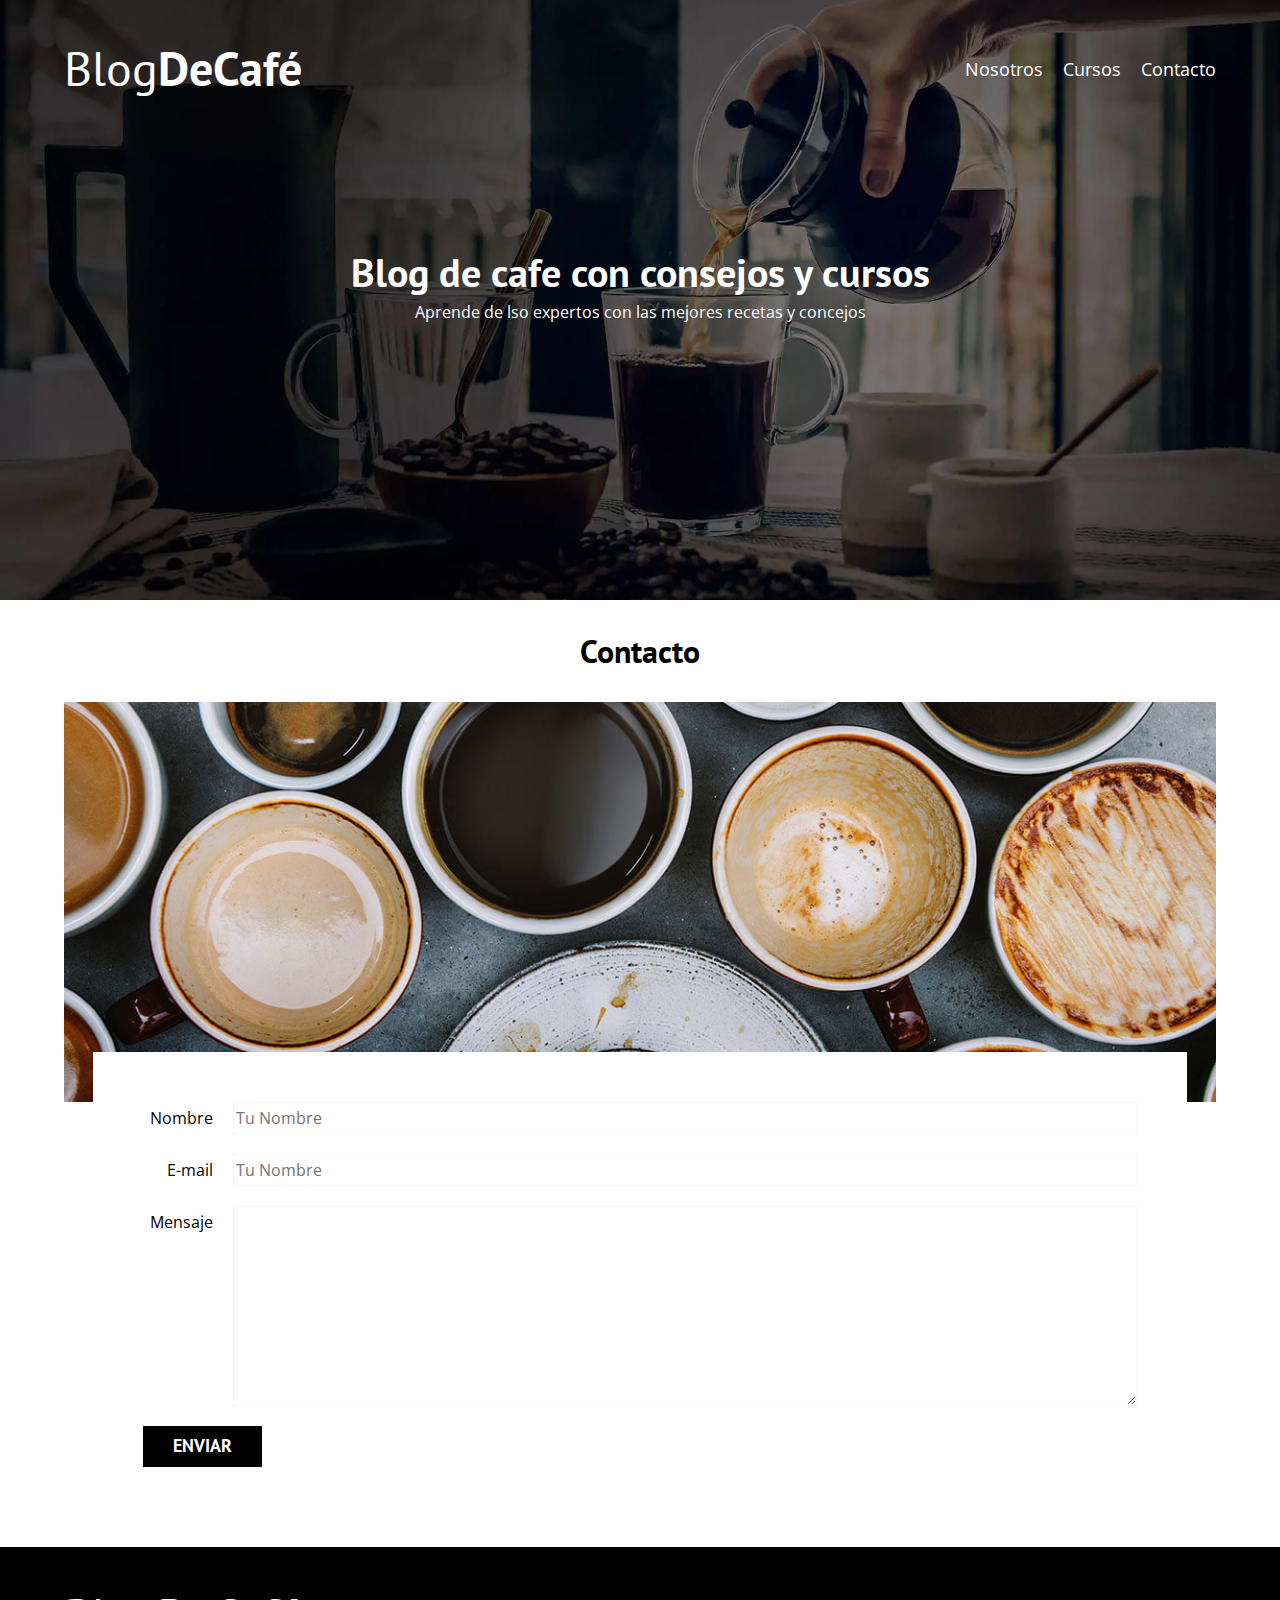
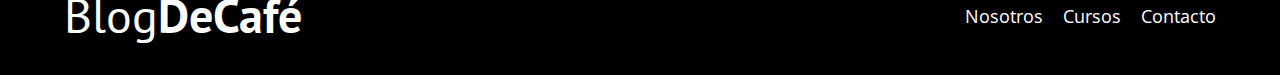
==== contacto.html @ b0f48d63 "Se crea proyecto de blog de cafe" ====
<!DOCTYPE html>
<html lang="en">

<head>
    <meta charset="UTF-8">
    <meta http-equiv="X-UA-Compatible" content="IE=edge">
    <meta name="viewport" content="width=device-width, initial-scale=1.0">
    <title>Blog-Coffee</title>
    <link rel="icon" href="img/logo-coffee.png">
    <link rel="prefetch" href="cursos.html" as="document">
    <link rel="preload" href="css/normalize.css" as="style">
    <link rel="stylesheet" href="css/normalize.css">
    <link rel="preload"
        href="https://fonts.googleapis.com/css2?family=Open+Sans&family=PT+Sans:wght@400;700&display=swap"
        crossorigin="crossorigin" as="font">
    <link href="https://fonts.googleapis.com/css2?family=Open+Sans&family=PT+Sans:wght@400;700&display=swap"
        rel="stylesheet">
    <link rel="preload" href="css/css.css" as="style">
    <link rel="stylesheet" href="css/css.css">
    <link rel="preload" href="img/blog1.jpg" as="image">
</head>

<body>
    <header class="header">
        <div class="contenedor">
            <div class="barra">
                <a href="index.html" class="logo">
                    <h1 class="logo__nombre no-margin centrar-texto">Blog<span class="logo__blod">DeCafé</span></h1>
                </a>
                <nav class="navegacion">
                    <a href="nosotros.html" class="navegacion__enlaces">Nosotros</a>
                    <a href="cursos.html" class="navegacion__enlaces">Cursos</a>
                    <a href="contacto.html" class="navegacion__enlaces">Contacto</a>
                </nav>
            </div>
        </div>
        <div class="header__texto">
            <h2 class="no-margin">Blog de cafe con consejos y cursos</h2>
            <p class="no-margin">Aprende de lso expertos con las mejores recetas y concejos</p>
        </div>
    </header>

    <main class="contenedor">
        <h3 class="centrar-texto">Contacto</h3>


        <div class="contacto-bg"> </div>
        <form class="formulario">
            <div class="campo">
                <label class="campo__label" for="nombre">Nombre</label>
                <input class="campo__field" type="text" placeholder="Tu Nombre" id="nombre">
            </div>
            <div class="campo">
                <label class="campo__label" for="email">E-mail</label>
                <input class="campo__field" type="email" placeholder="Tu Nombre" id="email">
            </div>
            <div class="campo">
                <label class="campo__label" for="mensaje">Mensaje</label>
                <textarea class="campo__field campo__field--textarea" id="mensaje"></textarea>

            </div>
            <div class="campo">
                <input type="submit" value="Enviar" class="boton boton--primario">
            </div>
        </form>


    </main>
    <footer class="footer">
        <div class="contenedor">
            <div class="barra">
                <a href="index.html" class="logo">
                    <h1 class="logo__nombre no-margin centrar-texto">Blog<span class="logo__blod">DeCafé</span></h1>
                </a>
                <nav class="navegacion">
                    <a href="nosotros.html" class="navegacion__enlaces">Nosotros</a>
                    <a href="cursos.html" class="navegacion__enlaces">Cursos</a>
                    <a href="contacto.html" class="navegacion__enlaces">Contacto</a>
                </nav>
            </div>
        </div>

    </footer>
    <script src="js/modernizr.js"></script>
    <script src="js/scripts.js"></script>

</body>

</html>
---- css/css.css ----
:root {
  --fuenTeHeading: "PT Sans", sans-serif;
  --fuenteParrafos: "Open Sans", sans-serif;
  --primario: #784d3c;
  --gris: #f5f3f3;
  --blanco: #ffffff;
  --negro: #000000;
}

html {
  box-sizing: border-box;
  font-size: 62.5%;
}

*,
*:before,
*:after {
  box-sizing: inherit;
}

body {
  font-family: var(--fuenteParrafos);
  font-size: 1.6rem;
  line-height: 2;
}

.contenedor {  
  width: min(90%, 120rem);
  margin: 0 auto;
}
/*GLOBALES*/
a {
  text-decoration: none;
}

h1,
h2,
h3,
h4 {
  font-family: var(--fuenTeHeading);
  line-height: 1.2;
}

h1 {
  font-size: 4.8rem;
}

h2 {
  font-size: 4rem;
}

h3 {
  font-size: 3.2rem;
}

h4 {
  font-size: 2.8rem;
}

img {
    max-width:100%;
}

/**UTILIDADES**/
.no-margin {
    margin: 0;
}

.no-padding {
    padding: 0;
}

.centrar-texto {
    text-align: center;
}

/**HEADER**/
.webp .header {
background-image: url(../img/banner.webp);
}
.no.webp .header {
  background-image: url(../img/banner.jpg);
}
.header {  
    height: 60rem;
    background-size: cover;
    background-repeat: no-repeat;
    background-position: center center;

}

.header__texto {
    color: var(--blanco);
    text-align: center;
    margin-top: 5rem;
}
@media (min-width: 768px) {
    .header__texto {
        margin-top: 15rem;
    }
} 

@media (min-width: 768px) {
    .barra {
        display: flex;
        justify-content: space-between;
        align-items: center;
        
    }
    
} 
.barra {
  padding-top: 4rem;
}

.logo {
    color: var(--blanco); 
}
.logo__nombre {
   font-weight: 400; 
}

.logo__blod {
    font-weight: 700;
}

@media (min-width: 768px) {
    .navegacion {
      display: flex;
      gap: 2rem;
    }
} 

.navegacion__enlaces {
    display: block;
    text-align: center;
    font-size: 1.8rem;
    color: var(--blanco);
}



@media (min-width: 768px) {
    .contenido-principal {
      display: grid;
      grid-template-columns: 2fr 1fr;
      column-gap: 4rem;
    }
} 
 
.entrada {
  border-bottom: 1px solid var(--gris) ;
  margin-bottom: 2rem;
}

.entrada:last-of-type {
  border: none;
  margin-bottom: 0;
}

.boton {
  display: block;
  font-family: var(--fuenTeHeading);
  color: var(--blanco);
  text-align: center;
  padding: 1rem 3rem;
  font-size: 1.8rem;
  text-transform: uppercase;
  font-weight: 700;
  margin-bottom: 2rem;
  border: none;
}
@media (min-width: 768px) {
 .boton {
   display: inline-block;
 }
    
} 
.boton:hover {
  cursor: pointer;
}
.boton--primario {
  background-color: var(--negro);
}

.boton--secundario {
  background-color: var(--primario);
}

.cursos {
  list-style: none;
}
.widget--curso {
  border-bottom: 1px solid var(--primario);

}

.widget--curso:last-of-type {
  border: none;
  margin-bottom: 0;
}
.widget--curso__label {
font-family: var(--fuenTeHeading);
font-family: bold;
}

.widget--curso__info {
font-weight: normal;
}

.widget--curso__label,
.widget--curso__info {
  font-size: 2rem;
}
.footer {
    background-color: var(--negro);
    padding-bottom: 3rem;
    margin-top: 4rem;
    
}

/**************NOSTROS**************/
@media (min-width: 768px) {
   .sobre-nosotros {
     display: flex;
     justify-content: space-between;
   }

   .sobre-nosotros__img,
   .sobre-nosotros__texto {
     flex-basis: calc(50% - 1rem);
   } 
} 

/*********************CURSO*********************/

.curso {
  padding: 3rem 0;
  border-bottom: 1px solid var(--gris);
}

@media (min-width: 768px) {
    .curso {
      display: grid;
      grid-template-columns: 1fr 2fr;
    column-gap: 2rem;
    }
} 
.curso:last-of-type {
  border: none;
}

.curso__label {
  font-family: var(--fuenTeHeading);
  font-family: bold;
  }
  
  .curso__info {
  font-weight: normal;
  }
  
  .curso__label,
  .curso__info {
    font-size: 2rem;
  }

/***************CONTACTO*********************/
.rigth{
background-color: rgb(6, 185, 0);
text-align: center;
padding: 1rem;
color: var(--blanco);
}

.error {
background-color: rgb(185, 0, 0);
text-align: center;
padding: 1rem;
color: var(--blanco);
}

.contacto-bg {
  background-image: url(../img/contacto.jpg);
  height: 40rem;
  background-size: cover;
  background-repeat: no-repeat;
}

.formulario {
background-color: var(--blanco);
margin: -5rem auto;
width: 95%;
padding: 5rem;
}

.campo {
display: flex;
margin-bottom: 2rem;

}

.campo__label {
flex: 0 0 9rem;
text-align: right;
padding-right: 2rem;
}

.campo__field {
flex: 1;
border: 1px solid var(--gris);
}

.campo__field--textarea {
  height: 20rem;
}
---- css/css.css ----
:root {
  --fuenTeHeading: "PT Sans", sans-serif;
  --fuenteParrafos: "Open Sans", sans-serif;
  --primario: #784d3c;
  --gris: #f5f3f3;
  --blanco: #ffffff;
  --negro: #000000;
}

html {
  box-sizing: border-box;
  font-size: 62.5%;
}

*,
*:before,
*:after {
  box-sizing: inherit;
}

body {
  font-family: var(--fuenteParrafos);
  font-size: 1.6rem;
  line-height: 2;
}

.contenedor {  
  width: min(90%, 120rem);
  margin: 0 auto;
}
/*GLOBALES*/
a {
  text-decoration: none;
}

h1,
h2,
h3,
h4 {
  font-family: var(--fuenTeHeading);
  line-height: 1.2;
}

h1 {
  font-size: 4.8rem;
}

h2 {
  font-size: 4rem;
}

h3 {
  font-size: 3.2rem;
}

h4 {
  font-size: 2.8rem;
}

img {
    max-width:100%;
}

/**UTILIDADES**/
.no-margin {
    margin: 0;
}

.no-padding {
    padding: 0;
}

.centrar-texto {
    text-align: center;
}

/**HEADER**/
.webp .header {
background-image: url(../img/banner.webp);
}
.no.webp .header {
  background-image: url(../img/banner.jpg);
}
.header {  
    height: 60rem;
    background-size: cover;
    background-repeat: no-repeat;
    background-position: center center;

}

.header__texto {
    color: var(--blanco);
    text-align: center;
    margin-top: 5rem;
}
@media (min-width: 768px) {
    .header__texto {
        margin-top: 15rem;
    }
} 

@media (min-width: 768px) {
    .barra {
        display: flex;
        justify-content: space-between;
        align-items: center;
        
    }
    
} 
.barra {
  padding-top: 4rem;
}

.logo {
    color: var(--blanco); 
}
.logo__nombre {
   font-weight: 400; 
}

.logo__blod {
    font-weight: 700;
}

@media (min-width: 768px) {
    .navegacion {
      display: flex;
      gap: 2rem;
    }
} 

.navegacion__enlaces {
    display: block;
    text-align: center;
    font-size: 1.8rem;
    color: var(--blanco);
}



@media (min-width: 768px) {
    .contenido-principal {
      display: grid;
      grid-template-columns: 2fr 1fr;
      column-gap: 4rem;
    }
} 
 
.entrada {
  border-bottom: 1px solid var(--gris) ;
  margin-bottom: 2rem;
}

.entrada:last-of-type {
  border: none;
  margin-bottom: 0;
}

.boton {
  display: block;
  font-family: var(--fuenTeHeading);
  color: var(--blanco);
  text-align: center;
  padding: 1rem 3rem;
  font-size: 1.8rem;
  text-transform: uppercase;
  font-weight: 700;
  margin-bottom: 2rem;
  border: none;
}
@media (min-width: 768px) {
 .boton {
   display: inline-block;
 }
    
} 
.boton:hover {
  cursor: pointer;
}
.boton--primario {
  background-color: var(--negro);
}

.boton--secundario {
  background-color: var(--primario);
}

.cursos {
  list-style: none;
}
.widget--curso {
  border-bottom: 1px solid var(--primario);

}

.widget--curso:last-of-type {
  border: none;
  margin-bottom: 0;
}
.widget--curso__label {
font-family: var(--fuenTeHeading);
font-family: bold;
}

.widget--curso__info {
font-weight: normal;
}

.widget--curso__label,
.widget--curso__info {
  font-size: 2rem;
}
.footer {
    background-color: var(--negro);
    padding-bottom: 3rem;
    margin-top: 4rem;
    
}

/**************NOSTROS**************/
@media (min-width: 768px) {
   .sobre-nosotros {
     display: flex;
     justify-content: space-between;
   }

   .sobre-nosotros__img,
   .sobre-nosotros__texto {
     flex-basis: calc(50% - 1rem);
   } 
} 

/*********************CURSO*********************/

.curso {
  padding: 3rem 0;
  border-bottom: 1px solid var(--gris);
}

@media (min-width: 768px) {
    .curso {
      display: grid;
      grid-template-columns: 1fr 2fr;
    column-gap: 2rem;
    }
} 
.curso:last-of-type {
  border: none;
}

.curso__label {
  font-family: var(--fuenTeHeading);
  font-family: bold;
  }
  
  .curso__info {
  font-weight: normal;
  }
  
  .curso__label,
  .curso__info {
    font-size: 2rem;
  }

/***************CONTACTO*********************/
.rigth{
background-color: rgb(6, 185, 0);
text-align: center;
padding: 1rem;
color: var(--blanco);
}

.error {
background-color: rgb(185, 0, 0);
text-align: center;
padding: 1rem;
color: var(--blanco);
}

.contacto-bg {
  background-image: url(../img/contacto.jpg);
  height: 40rem;
  background-size: cover;
  background-repeat: no-repeat;
}

.formulario {
background-color: var(--blanco);
margin: -5rem auto;
width: 95%;
padding: 5rem;
}

.campo {
display: flex;
margin-bottom: 2rem;

}

.campo__label {
flex: 0 0 9rem;
text-align: right;
padding-right: 2rem;
}

.campo__field {
flex: 1;
border: 1px solid var(--gris);
}

.campo__field--textarea {
  height: 20rem;
}
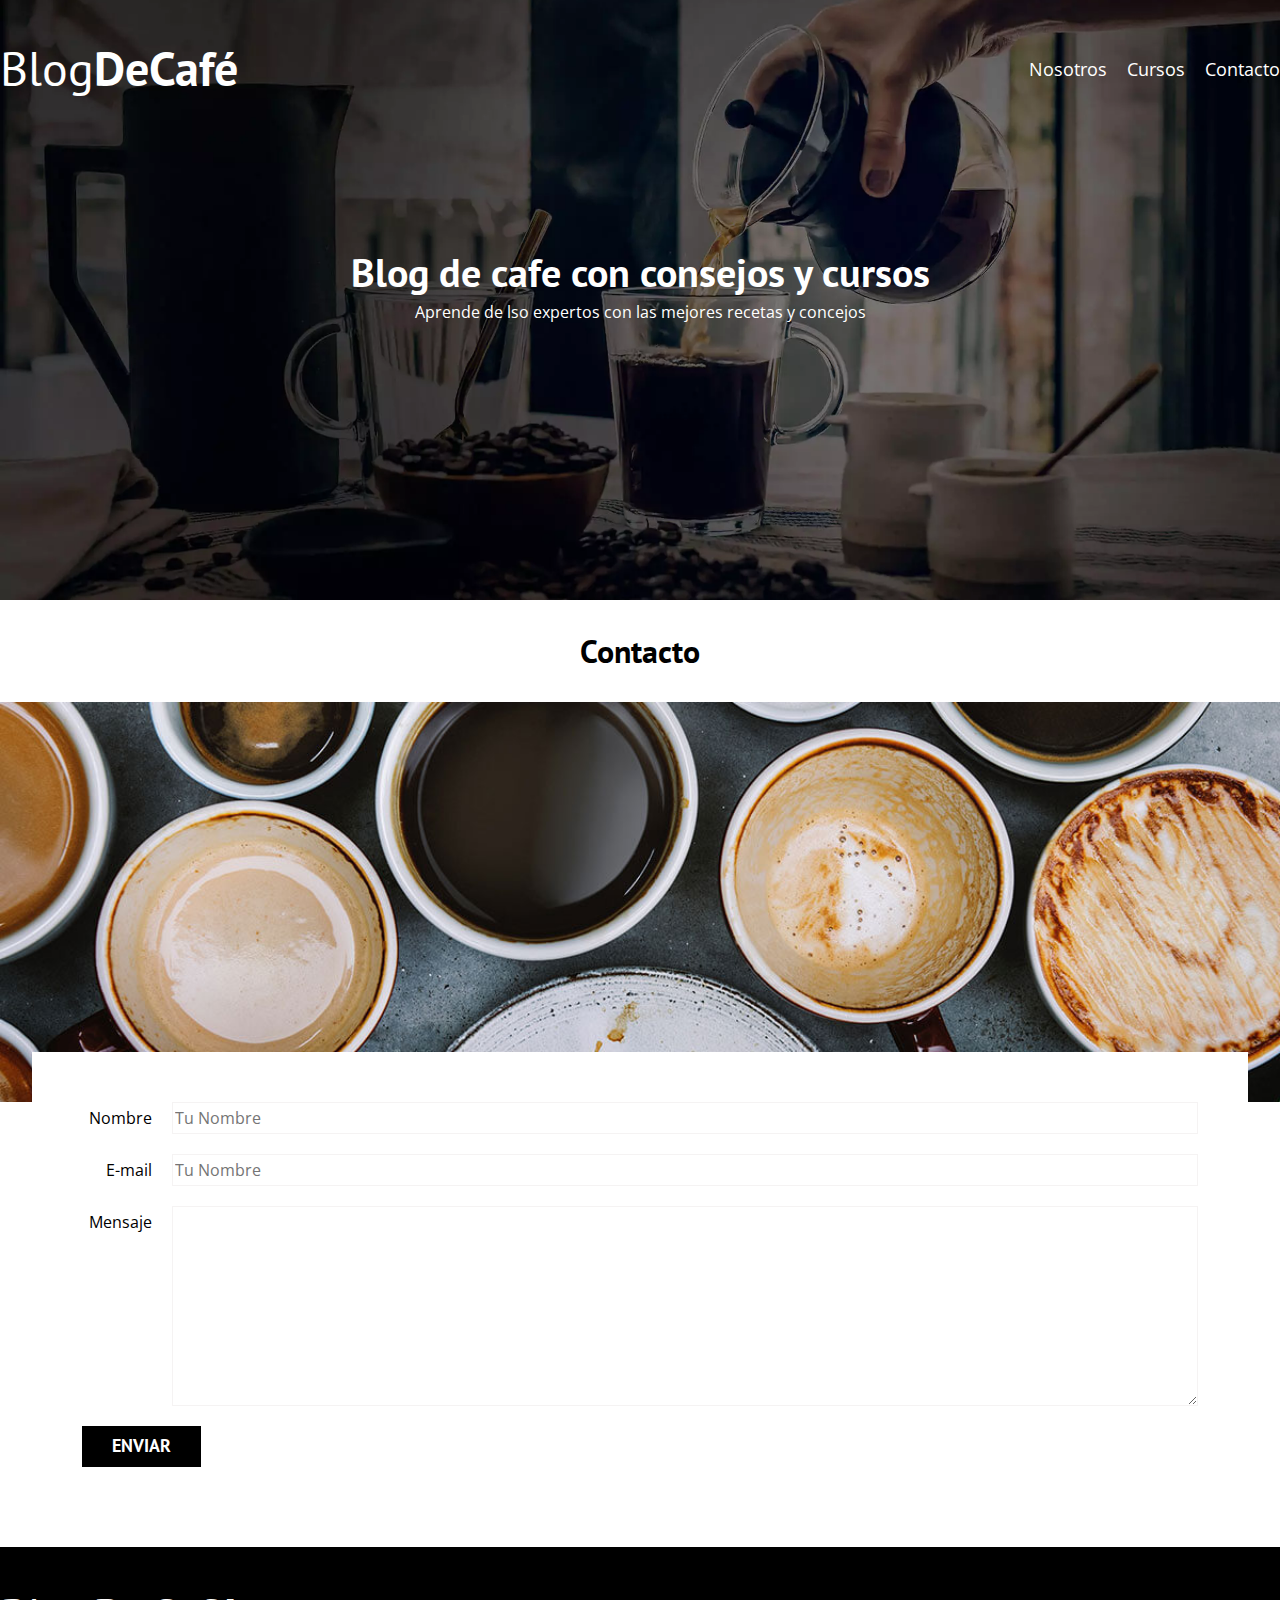
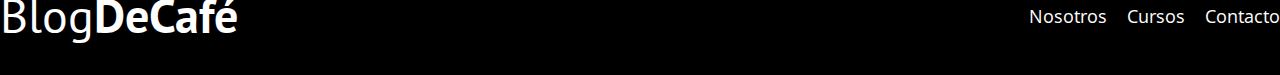
==== commit e42fb9e5: "Se agregan atributos de boostrap y se hace algunas interacciones dinamicas con pseudocodigos en los " ====
--- a/contacto.html
+++ b/contacto.html
@@ -10,19 +10,22 @@
     <link rel="prefetch" href="cursos.html" as="document">
     <link rel="preload" href="css/normalize.css" as="style">
     <link rel="stylesheet" href="css/normalize.css">
+     <!-- CSS only -->
+     <link href="https://cdn.jsdelivr.net/npm/bootstrap@5.2.2/dist/css/bootstrap.min.css" rel="stylesheet"
+     integrity="sha384-Zenh87qX5JnK2Jl0vWa8Ck2rdkQ2Bzep5IDxbcnCeuOxjzrPF/et3URy9Bv1WTRi" crossorigin="anonymous">
     <link rel="preload"
         href="https://fonts.googleapis.com/css2?family=Open+Sans&family=PT+Sans:wght@400;700&display=swap"
         crossorigin="crossorigin" as="font">
     <link href="https://fonts.googleapis.com/css2?family=Open+Sans&family=PT+Sans:wght@400;700&display=swap"
         rel="stylesheet">
-    <link rel="preload" href="css/css.css" as="style">
-    <link rel="stylesheet" href="css/css.css">
+    <link rel="preload" href="css/styles.css" as="style">
+    <link rel="stylesheet" href="css/styles.css">
     <link rel="preload" href="img/blog1.jpg" as="image">
 </head>
 
 <body>
     <header class="header">
-        <div class="contenedor">
+        <div class="container">
             <div class="barra">
                 <a href="index.html" class="logo">
                     <h1 class="logo__nombre no-margin centrar-texto">Blog<span class="logo__blod">DeCafé</span></h1>
@@ -40,7 +43,7 @@
         </div>
     </header>
 
-    <main class="contenedor">
+    <main class="container">
         <h3 class="centrar-texto">Contacto</h3>
 
 
@@ -67,7 +70,7 @@
 
     </main>
     <footer class="footer">
-        <div class="contenedor">
+        <div class="container">
             <div class="barra">
                 <a href="index.html" class="logo">
                     <h1 class="logo__nombre no-margin centrar-texto">Blog<span class="logo__blod">DeCafé</span></h1>
--- a/css/styles.css
+++ b/css/styles.css
@@ -0,0 +1,365 @@
+:root {
+  --fuenTeHeading: "PT Sans", sans-serif;
+  --fuenteParrafos: "Open Sans", sans-serif;
+  --primario: #784d3c;
+  --gris: #f5f3f3;
+  --blanco: #ffffff;
+  --negro: #000000;
+  --azul: #0f11dd;
+}
+
+html {
+  box-sizing: border-box;
+  font-size: 62.5%;
+}
+
+*,
+*:before,
+*:after {
+  box-sizing: inherit;
+}
+
+body {
+  font-family: var(--fuenteParrafos);
+  font-size: 1.6rem;
+  line-height: 2;
+}
+
+
+
+/*GLOBALES*/
+a {
+  text-decoration: none;
+}
+
+a:hover {
+  color: var(--blanco);
+}
+
+h1,
+h2,
+h3,
+h4 {
+  font-family: var(--fuenTeHeading);
+  line-height: 1.2;
+}
+
+h1 {
+  font-size: 4.8rem;
+}
+
+h2 {
+  font-size: 4rem;
+}
+
+h3 {
+  font-size: 3.2rem;
+}
+
+h4 {
+  font-size: 2.8rem;
+}
+
+img,
+iframe {
+  max-width: 100%;
+}
+
+
+/**UTILIDADES**/
+.no-margin {
+  margin: 0;
+}
+
+.no-padding {
+  padding: 0;
+}
+
+.centrar-texto {
+  text-align: center;
+}
+
+/**HEADER**/
+.webp .header {
+  background-image: url(../img/banner.webp);
+}
+
+.no.webp .header {
+  background-image: url(../img/banner.jpg);
+}
+
+.header {
+  height: 60rem;
+  background-size: cover;
+  background-repeat: no-repeat;
+  background-position: center center;
+
+}
+
+.header__texto {
+  color: var(--blanco);
+  text-align: center;
+  margin-top: 5rem;
+}
+
+@media (min-width: 768px) {
+  .header__texto {
+    margin-top: 15rem;
+  }
+}
+
+@media (min-width: 768px) {
+  .barra {
+    display: flex;
+    justify-content: space-between;
+    align-items: center;
+
+  }
+
+}
+
+.barra {
+  padding-top: 4rem;
+}
+
+.logo {
+  color: var(--blanco);
+}
+
+.logo__nombre {
+  font-weight: 400;
+}
+
+.logo__blod {
+  font-weight: 700;
+}
+
+.navegacion {
+  padding-inline: 20rem;
+}
+@media (min-width: 768px) {
+  .navegacion {
+    display: flex;
+    gap: 2rem;
+  padding-inline: 0rem;
+  }
+}
+
+.navegacion__enlaces {
+  text-align: center;
+  font-size: 1.8rem;
+  color: var(--blanco);
+  display: block;
+  position: relative;
+}
+
+.navegacion__enlaces:after {
+  content: '';
+  position: absolute;
+  width: 100%;
+  height: .3rem;
+  bottom: 0;
+  left: 0;
+  background-color: var(--azul);
+  transform: scale(0);
+  transform-origin: bottom right;
+  transition: transform 1s ease-out;
+}
+
+.navegacion__enlaces:hover:after {
+  transform: scalex(.9);
+  transform-origin: bottom left;
+  transition: transform .3s ease-out;
+}
+
+
+@media (min-width: 768px) {
+  .contenido-principal {
+    display: grid;
+    grid-template-columns: 2fr 1fr;
+    column-gap: 4rem;
+  }
+}
+
+
+.entrada {
+  border-bottom: 1px solid var(--gris);
+  margin-bottom: 2rem;
+}
+
+.entrada:last-of-type {
+  border: none;
+  margin-bottom: 0;
+}
+
+.sidebar h3,
+.blog h3 {
+  margin-block: 3.5rem;
+  font-weight: bold;
+  font-size: 4rem;
+
+
+}
+
+.boton {
+  display: block;
+  font-family: var(--fuenTeHeading);
+  color: var(--blanco);
+  text-align: center;
+  padding: 1rem 3rem;
+  font-size: 1.8rem;
+  text-transform: uppercase;
+  font-weight: 700;
+  margin-bottom: 2rem;
+  border: none;
+}
+
+@media (min-width: 768px) {
+  .boton {
+    display: inline-block;
+  }
+}
+
+
+
+.boton--primario {
+  background-color: var(--negro);
+}
+
+.boton--secundario {
+  background-color: var(--primario);
+  box-shadow: 5px 5px #39322f;
+}
+
+
+
+.cursos {
+  list-style: none;
+}
+
+.widget--curso {
+  border-bottom: 1px solid var(--primario);
+
+}
+
+.widget--curso:last-of-type {
+  border: none;
+  margin-bottom: 0;
+}
+
+.widget--curso__label {
+  font-family: var(--fuenTeHeading);
+  font-family: bold;
+}
+
+.widget--curso__info {
+  font-weight: normal;
+}
+
+.widget--curso__label,
+.widget--curso__info {
+  font-size: 2rem;
+}
+
+.footer {
+  background-color: var(--negro);
+  padding-bottom: 3rem;
+  margin-top: 4rem;
+
+}
+
+/**************NOSTROS**************/
+@media (min-width: 768px) {
+  .sobre-nosotros {
+    display: flex;
+    justify-content: space-between;
+  }
+
+  .sobre-nosotros__img,
+  .sobre-nosotros__texto {
+    flex-basis: calc(50% - 1rem);
+  }
+}
+
+/*********************CURSO*********************/
+
+.curso {
+  padding: 3rem 0;
+  border-bottom: 1px solid var(--gris);
+}
+
+@media (min-width: 768px) {
+  .curso {
+    display: grid;
+    grid-template-columns: 1fr 2fr;
+    column-gap: 2rem;
+  }
+}
+
+.curso:last-of-type {
+  border: none;
+}
+
+.curso__label {
+  font-family: var(--fuenTeHeading);
+  font-family: bold;
+}
+
+.curso__info {
+  font-weight: normal;
+}
+
+.curso__label,
+.curso__info {
+  font-size: 2rem;
+}
+
+/***************CONTACTO*********************/
+.rigth {
+  background-color: rgb(6, 185, 0);
+  text-align: center;
+  padding: 1rem;
+  color: var(--blanco);
+}
+
+.error {
+  background-color: rgb(185, 0, 0);
+  text-align: center;
+  padding: 1rem;
+  color: var(--blanco);
+}
+
+.contacto-bg {
+  background-image: url(../img/contacto.jpg);
+  height: 40rem;
+  background-size: cover;
+  background-repeat: no-repeat;
+}
+
+.formulario {
+  background-color: var(--blanco);
+  margin: -5rem auto;
+  width: 95%;
+  padding: 5rem;
+}
+
+.campo {
+  display: flex;
+  margin-bottom: 2rem;
+
+}
+
+.campo__label {
+  flex: 0 0 9rem;
+  text-align: right;
+  padding-right: 2rem;
+}
+
+.campo__field {
+  flex: 1;
+  border: 1px solid var(--gris);
+}
+
+.campo__field--textarea {
+  height: 20rem;
+}--- a/css/styles.css
+++ b/css/styles.css
@@ -0,0 +1,365 @@
+:root {
+  --fuenTeHeading: "PT Sans", sans-serif;
+  --fuenteParrafos: "Open Sans", sans-serif;
+  --primario: #784d3c;
+  --gris: #f5f3f3;
+  --blanco: #ffffff;
+  --negro: #000000;
+  --azul: #0f11dd;
+}
+
+html {
+  box-sizing: border-box;
+  font-size: 62.5%;
+}
+
+*,
+*:before,
+*:after {
+  box-sizing: inherit;
+}
+
+body {
+  font-family: var(--fuenteParrafos);
+  font-size: 1.6rem;
+  line-height: 2;
+}
+
+
+
+/*GLOBALES*/
+a {
+  text-decoration: none;
+}
+
+a:hover {
+  color: var(--blanco);
+}
+
+h1,
+h2,
+h3,
+h4 {
+  font-family: var(--fuenTeHeading);
+  line-height: 1.2;
+}
+
+h1 {
+  font-size: 4.8rem;
+}
+
+h2 {
+  font-size: 4rem;
+}
+
+h3 {
+  font-size: 3.2rem;
+}
+
+h4 {
+  font-size: 2.8rem;
+}
+
+img,
+iframe {
+  max-width: 100%;
+}
+
+
+/**UTILIDADES**/
+.no-margin {
+  margin: 0;
+}
+
+.no-padding {
+  padding: 0;
+}
+
+.centrar-texto {
+  text-align: center;
+}
+
+/**HEADER**/
+.webp .header {
+  background-image: url(../img/banner.webp);
+}
+
+.no.webp .header {
+  background-image: url(../img/banner.jpg);
+}
+
+.header {
+  height: 60rem;
+  background-size: cover;
+  background-repeat: no-repeat;
+  background-position: center center;
+
+}
+
+.header__texto {
+  color: var(--blanco);
+  text-align: center;
+  margin-top: 5rem;
+}
+
+@media (min-width: 768px) {
+  .header__texto {
+    margin-top: 15rem;
+  }
+}
+
+@media (min-width: 768px) {
+  .barra {
+    display: flex;
+    justify-content: space-between;
+    align-items: center;
+
+  }
+
+}
+
+.barra {
+  padding-top: 4rem;
+}
+
+.logo {
+  color: var(--blanco);
+}
+
+.logo__nombre {
+  font-weight: 400;
+}
+
+.logo__blod {
+  font-weight: 700;
+}
+
+.navegacion {
+  padding-inline: 20rem;
+}
+@media (min-width: 768px) {
+  .navegacion {
+    display: flex;
+    gap: 2rem;
+  padding-inline: 0rem;
+  }
+}
+
+.navegacion__enlaces {
+  text-align: center;
+  font-size: 1.8rem;
+  color: var(--blanco);
+  display: block;
+  position: relative;
+}
+
+.navegacion__enlaces:after {
+  content: '';
+  position: absolute;
+  width: 100%;
+  height: .3rem;
+  bottom: 0;
+  left: 0;
+  background-color: var(--azul);
+  transform: scale(0);
+  transform-origin: bottom right;
+  transition: transform 1s ease-out;
+}
+
+.navegacion__enlaces:hover:after {
+  transform: scalex(.9);
+  transform-origin: bottom left;
+  transition: transform .3s ease-out;
+}
+
+
+@media (min-width: 768px) {
+  .contenido-principal {
+    display: grid;
+    grid-template-columns: 2fr 1fr;
+    column-gap: 4rem;
+  }
+}
+
+
+.entrada {
+  border-bottom: 1px solid var(--gris);
+  margin-bottom: 2rem;
+}
+
+.entrada:last-of-type {
+  border: none;
+  margin-bottom: 0;
+}
+
+.sidebar h3,
+.blog h3 {
+  margin-block: 3.5rem;
+  font-weight: bold;
+  font-size: 4rem;
+
+
+}
+
+.boton {
+  display: block;
+  font-family: var(--fuenTeHeading);
+  color: var(--blanco);
+  text-align: center;
+  padding: 1rem 3rem;
+  font-size: 1.8rem;
+  text-transform: uppercase;
+  font-weight: 700;
+  margin-bottom: 2rem;
+  border: none;
+}
+
+@media (min-width: 768px) {
+  .boton {
+    display: inline-block;
+  }
+}
+
+
+
+.boton--primario {
+  background-color: var(--negro);
+}
+
+.boton--secundario {
+  background-color: var(--primario);
+  box-shadow: 5px 5px #39322f;
+}
+
+
+
+.cursos {
+  list-style: none;
+}
+
+.widget--curso {
+  border-bottom: 1px solid var(--primario);
+
+}
+
+.widget--curso:last-of-type {
+  border: none;
+  margin-bottom: 0;
+}
+
+.widget--curso__label {
+  font-family: var(--fuenTeHeading);
+  font-family: bold;
+}
+
+.widget--curso__info {
+  font-weight: normal;
+}
+
+.widget--curso__label,
+.widget--curso__info {
+  font-size: 2rem;
+}
+
+.footer {
+  background-color: var(--negro);
+  padding-bottom: 3rem;
+  margin-top: 4rem;
+
+}
+
+/**************NOSTROS**************/
+@media (min-width: 768px) {
+  .sobre-nosotros {
+    display: flex;
+    justify-content: space-between;
+  }
+
+  .sobre-nosotros__img,
+  .sobre-nosotros__texto {
+    flex-basis: calc(50% - 1rem);
+  }
+}
+
+/*********************CURSO*********************/
+
+.curso {
+  padding: 3rem 0;
+  border-bottom: 1px solid var(--gris);
+}
+
+@media (min-width: 768px) {
+  .curso {
+    display: grid;
+    grid-template-columns: 1fr 2fr;
+    column-gap: 2rem;
+  }
+}
+
+.curso:last-of-type {
+  border: none;
+}
+
+.curso__label {
+  font-family: var(--fuenTeHeading);
+  font-family: bold;
+}
+
+.curso__info {
+  font-weight: normal;
+}
+
+.curso__label,
+.curso__info {
+  font-size: 2rem;
+}
+
+/***************CONTACTO*********************/
+.rigth {
+  background-color: rgb(6, 185, 0);
+  text-align: center;
+  padding: 1rem;
+  color: var(--blanco);
+}
+
+.error {
+  background-color: rgb(185, 0, 0);
+  text-align: center;
+  padding: 1rem;
+  color: var(--blanco);
+}
+
+.contacto-bg {
+  background-image: url(../img/contacto.jpg);
+  height: 40rem;
+  background-size: cover;
+  background-repeat: no-repeat;
+}
+
+.formulario {
+  background-color: var(--blanco);
+  margin: -5rem auto;
+  width: 95%;
+  padding: 5rem;
+}
+
+.campo {
+  display: flex;
+  margin-bottom: 2rem;
+
+}
+
+.campo__label {
+  flex: 0 0 9rem;
+  text-align: right;
+  padding-right: 2rem;
+}
+
+.campo__field {
+  flex: 1;
+  border: 1px solid var(--gris);
+}
+
+.campo__field--textarea {
+  height: 20rem;
+}